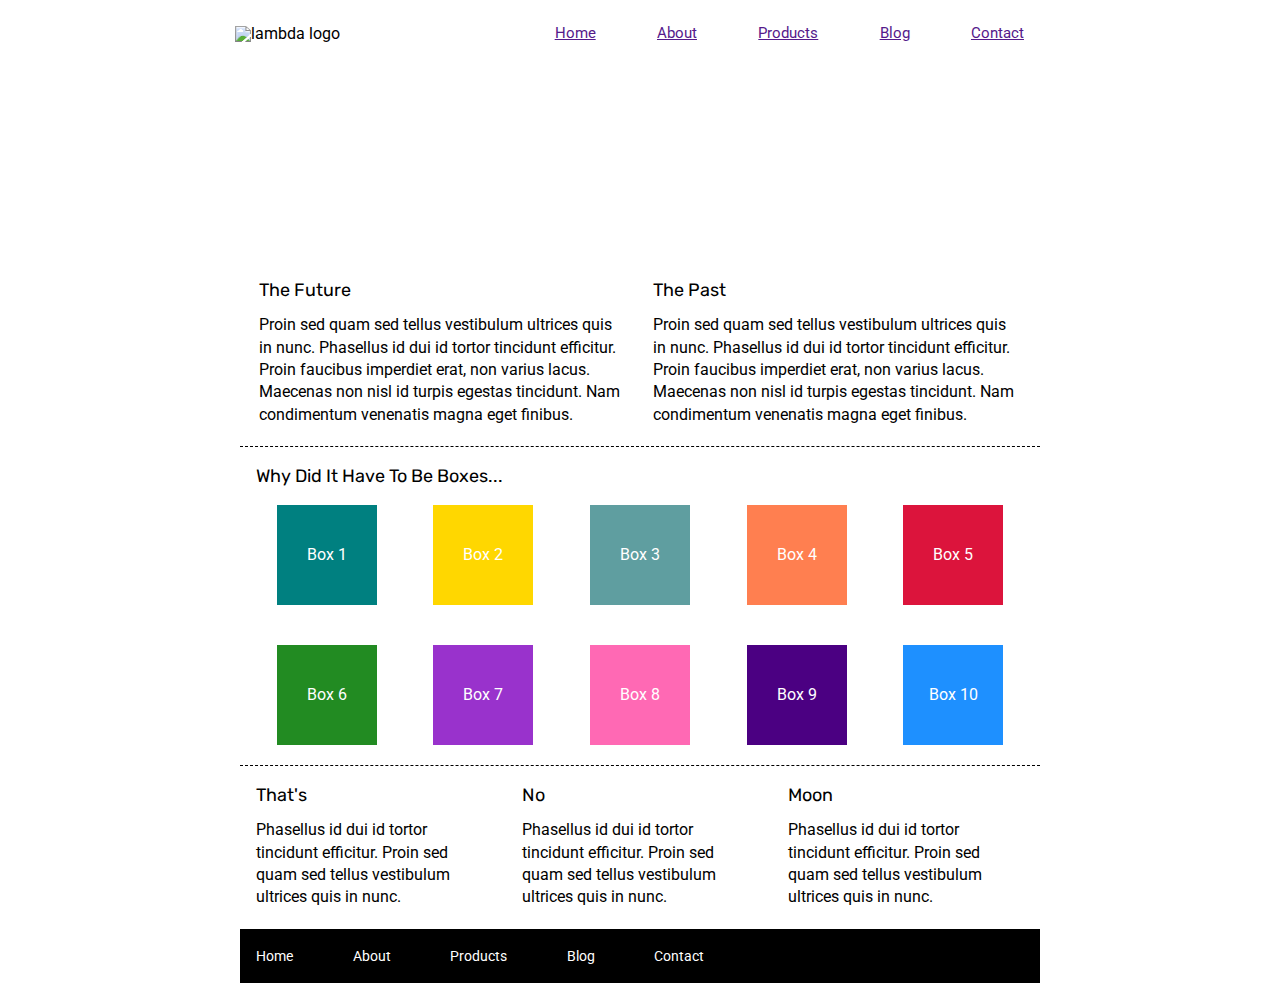
==== index.html @ 3e03facc "save" ====
<!doctype html>

<html lang="en">
<head>
  <meta charset="utf-8">

  <title>Sprint Challenge - Home</title>

  <link href="https://fonts.googleapis.com/css?family=Roboto|Rubik" rel="stylesheet">
  <link rel="stylesheet" href="css/index.css">

</head>

<body>
    <header>
        <div class="imgcontainer">
        <img src="/img/lambda-black.png" alt="lambda logo">
        </div>
     <div class= "links">
         <nav>
             <a href="">Home</a>
             <a href="">About</a>
             <a href="">Products</a>
             <a href="">Blog</a>
             <a href="">Contact</a>
         </nav>
     </div>
 </header>
 <!-- empty section for background image -->
 <section>
    <div class="bgimg"></div>
</section>
    <div class="container">
   
        <section class="top-content">
            <div class="text-container">
                <h2>The Future</h2>
                <p>Proin sed quam sed tellus vestibulum ultrices quis in nunc. Phasellus id dui id tortor tincidunt efficitur. Proin faucibus imperdiet erat, non varius lacus. Maecenas non nisl id turpis egestas tincidunt. Nam condimentum venenatis magna eget finibus.</p>
            </div>
            <div class="text-container">
                <h2>The Past</h2>
                <p>Proin sed quam sed tellus vestibulum ultrices quis in nunc. Phasellus id dui id tortor tincidunt efficitur. Proin faucibus imperdiet erat, non varius lacus. Maecenas non nisl id turpis egestas tincidunt. Nam condimentum venenatis magna eget finibus.</p>
            </div>
        </section>
        
        <section class="middle-content">
        
            <h2>Why Did It Have To Be Boxes...</h2>
            
            <div class="boxes">
                <div class="box1">Box 1</div>
                <div class="box2">Box 2</div>
                <div class="box3">Box 3</div>
                <div class="box4">Box 4</div>
                <div class="box5">Box 5</div>
                <div class="box6">Box 6</div>
                <div class="box7">Box 7</div>
                <div class="box8">Box 8</div>
                <div class="box9">Box 9</div>
                <div class="box10">Box 10</div>
            </div>
        
        </section>

        <section class="bottom-content">

            <div class="text-container">
                <h2>That's</h2>
                <p>Phasellus id dui id tortor tincidunt efficitur. Proin sed quam sed tellus vestibulum ultrices quis in nunc.</p>
            </div>
            <div class="text-container">
                <h2>No</h2>
                <p>Phasellus id dui id tortor tincidunt efficitur. Proin sed quam sed tellus vestibulum ultrices quis in nunc.</p>
            </div>
            <div class="text-container">
                <h2>Moon</h2>
                <p>Phasellus id dui id tortor tincidunt efficitur. Proin sed quam sed tellus vestibulum ultrices quis in nunc.</p>
            </div>

        </section>
        
        <footer>
            <nav>
                <a href="#">Home</a>
                <a href="#">About</a>
                <a href="#">Products</a>
                <a href="#">Blog</a>
                <a href="#">Contact</a>
            </nav>
        </footer>
    </div><!-- container -->        
</body>
</html>
---- css/index.css ----
/* http://meyerweb.com/eric/tools/css/reset/ 
   v2.0 | 20110126
   License: none (public domain)
*/

html, body, div, span, applet, object, iframe,
h1, h2, h3, h4, h5, h6, p, blockquote, pre,
a, abbr, acronym, address, big, cite, code,
del, dfn, em, img, ins, kbd, q, s, samp,
small, strike, strong, sub, sup, tt, var,
b, u, i, center,
dl, dt, dd, ol, ul, li,
fieldset, form, label, legend,
table, caption, tbody, tfoot, thead, tr, th, td,
article, aside, canvas, details, embed, 
figure, figcaption, footer, header, hgroup, 
menu, nav, output, ruby, section, summary,
time, mark, audio, video {
	margin: 0;
	padding: 0;
	border: 0;
	font-size: 100%;
	font: inherit;
	vertical-align: baseline;
}
/* HTML5 display-role reset for older browsers */
article, aside, details, figcaption, figure, 
footer, header, hgroup, menu, nav, section {
	display: block;
}
body {
	line-height: 1;
}
ol, ul {
	list-style: none;
}
blockquote, q {
	quotes: none;
}
blockquote:before, blockquote:after,
q:before, q:after {
	content: '';
	content: none;
}
table {
	border-collapse: collapse;
	border-spacing: 0;
}

* {
    box-sizing: border-box;
}

html, body {
    height: 100%;
    font-family: 'Roboto', sans-serif;
}

h1, h2, h3, h4, h5 {
    font-size: 18px;
    margin-bottom: 15px;
    font-family: 'Rubik', sans-serif;
}

p {
    line-height: 1.4;
}

header{
    width: 100%;
    display: flex;
    padding-bottom: 2%;
    padding-top: 2%;

}
.links{
    display: flex;
    
    width: 100%;
    
}
nav{
    width: 70%;
    display: flex;
    justify-content: space-between;
    align-items: center;
    font-size: 15px;
    padding-left: 15%;
    
}
.bgimg{
    background-image: url(/img/jumbo.jpg);
    height: 22vh;
    background-size: cover;
    margin-left: 15%;
    margin-right: 15%;
} 

.imgcontainer img{
    padding-left: 55%;
    
}
.imgcontainer{
    width: 50%;

}


p {
    line-height: 1.4;
}

.container {
    width: 800px;
    margin: 0 auto;
}

.top-content {
    display: flex;
    flex-wrap: wrap;
    justify-content: space-evenly;
    margin-bottom: 20px;
    border-bottom: 1px dashed black;
    padding-top: 2%;
}

.top-content .text-container {
    width: 48%;
    padding: 0 1%;
    padding-bottom: 20px;  
}

.middle-content {
    margin-bottom: 20px;
    border-bottom: 1px dashed black;
}

.middle-content h2 {
    padding: 0 2%;
    margin-bottom: 0;
}

.middle-content .boxes {
    display: flex;
    flex-wrap: wrap;
    justify-content: space-evenly;
}

.middle-content .boxes .box {
    width: 12.5%;
    height: 100px;
    background: black;
    margin: 20px 2.5%;
    color: white;
    display: flex;
    align-items: center;
    justify-content: center;
}

.box1{
    width: 12.5%;
    height: 100px;
    background:teal;
    margin: 20px 2.5%;
    color: white;
    display: flex;
    align-items: center;
    justify-content: center;
    }

.box2{
    width: 12.5%;
    height: 100px;
    background:gold;
    margin: 20px 2.5%;
    color: white;
    display: flex;
    align-items: center;
    justify-content: center;
    }

.box3{
    width: 12.5%;
    height: 100px;
    background: cadetblue;
    margin: 20px 2.5%;
    color: white;
    display: flex;
    align-items: center;
    justify-content: center;
    }

.box4{
    width: 12.5%;
    height: 100px;
    background: coral;
    margin: 20px 2.5%;
    color: white;
    display: flex;
    align-items: center;
    justify-content: center;
    }

.box5{
    width: 12.5%;
    height: 100px;
    background: crimson;
    margin: 20px 2.5%;
    color: white;
    display: flex;
    align-items: center;
    justify-content: center;
    }

.box6{
    width: 12.5%;
    height: 100px;
    background: forestgreen;
    margin: 20px 2.5%;
    color: white;
    display: flex;
    align-items: center;
    justify-content: center;
    }

.box7{
    width: 12.5%;
    height: 100px;
    background:darkorchid;
    margin: 20px 2.5%;
    color: white;
    display: flex;
    align-items: center;
    justify-content: center;
    }

.box8{
    width: 12.5%;
    height: 100px;
    background:hotpink;
    margin: 20px 2.5%;
    color: white;
    display: flex;
    align-items: center;
    justify-content: center;
    }

.box9{
    width: 12.5%;
    height: 100px;
    background:indigo;
    margin: 20px 2.5%;
    color: white;
    display: flex;
    align-items: center;
    justify-content: center;
    }

.box10{
    width: 12.5%;
    height: 100px;
    background:dodgerblue;
    margin: 20px 2.5%;
    color: white;
    display: flex;
    align-items: center;
    justify-content: center;
    }


.bottom-content {
    display: flex;
    margin: 0 2% 20px;
    justify-content: space-evenly;
}

.bottom-content .text-container {
    padding-right: 4%;
}

.bottom-content .text-container:last-child {
    padding-right: 0;
}

footer {
    width: 100%;
    background: black;
}

footer nav {
    width: 60%;
    display: flex;
    justify-content: space-between;
    align-items: center;
    padding: 20px 2%;
    font-size: 14px;
}

footer nav a {
    color: white;
    text-decoration: none;
}
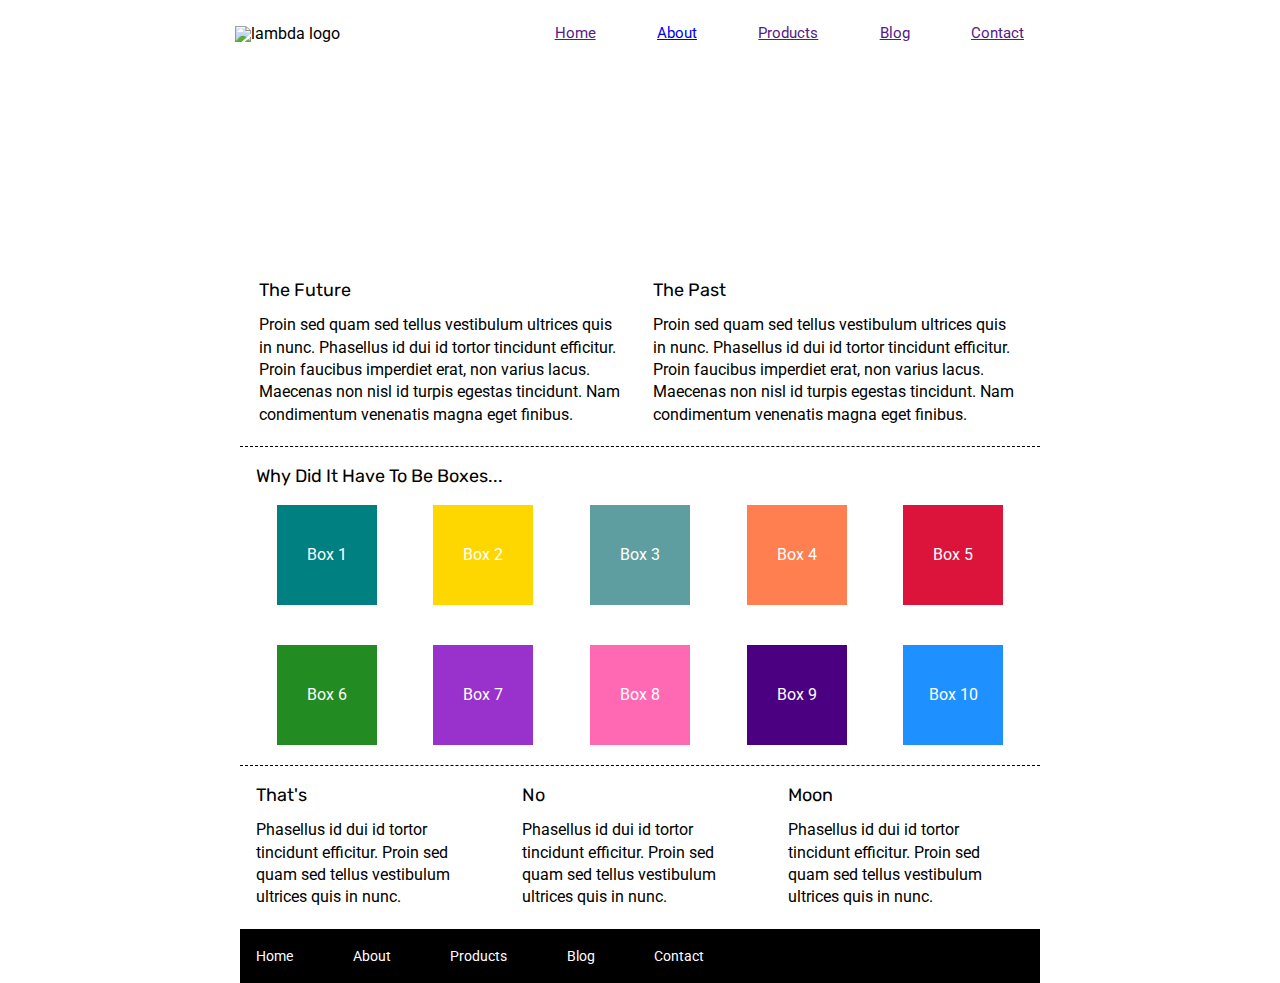
==== commit d392e7ee: "2nd save" ====
--- a/index.html
+++ b/index.html
@@ -19,7 +19,7 @@
      <div class= "links">
          <nav>
              <a href="">Home</a>
-             <a href="">About</a>
+             <a href="/about.html">About</a>
              <a href="">Products</a>
              <a href="">Blog</a>
              <a href="">Contact</a>
--- a/css/index.css
+++ b/css/index.css
@@ -299,4 +299,55 @@
 footer nav a {
     color: white;
     text-decoration: none;
-}+}
+.bgimg2{
+    background-image: url(/img/jumbo-about.png);
+    height: 22vh;
+    background-size: cover;
+    margin-left: 16%;
+    margin-right: 16%;
+}
+
+.about{
+    padding-top: 2%;
+    padding-bottom: 2%;
+    border-bottom: 1px dashed black;
+}
+.about p{
+    padding-left: 2%;
+}
+
+.about h2{
+    padding-left: 3%;
+}
+.strategy .working{
+    padding-top: 3%;
+  
+}
+
+.strategy .working p{
+    width: 40%;
+}
+
+.strategy .working h2{
+    padding-top: 2%;
+}
+
+ .ending h2{
+     padding-top: 5%;
+ }
+ .ending p{
+     padding-bottom: 4%;
+ }
+
+ .thirdone{
+     display: flex;
+     align-items: center;
+     justify-content: center;
+    border-bottom: 1px dashed black;
+    text-align: justify;
+ }
+
+
+   
+
